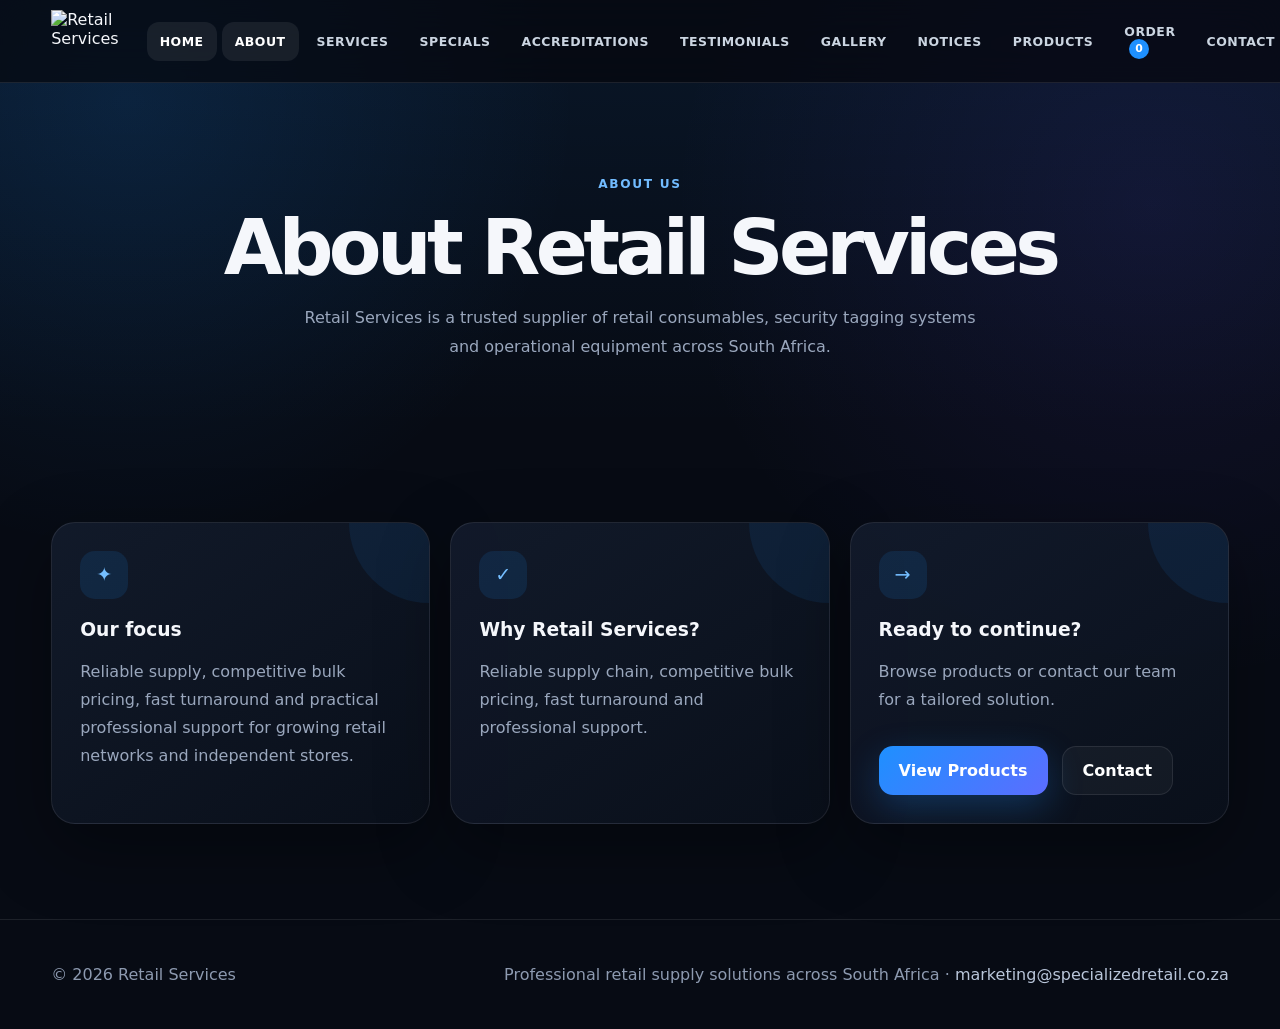
==== About/index.html @ 5dd1ee58 "Working site that needs pics" ====
<!doctype html><html lang="en"><head><meta charset="utf-8"><meta name="viewport" content="width=device-width,initial-scale=1"><title>About Us · Retail Services</title><meta name="description" content="Retail Services — professional retail supply solutions."><link rel="icon" href="/favicon.ico"><link rel="stylesheet" href="/assets/css/site.css"></head><body>
<nav class="navbar"><div class="container nav-inner">
<a class="brand" href="/"><img src="https://specializedretailstorage.blob.core.windows.net/retailservicesmedia/logo.png" alt="Retail Services"></a>
<button class="menu-btn" aria-label="Menu">☰</button>
<div class="nav-links">
<a href="/">Home</a><a href="/About/">About</a><a href="/Services/">Services</a><a href="/Specials/">Specials</a><a href="/Accreditations/">Accreditations</a><a href="/Testimonials/">Testimonials</a><a href="/Gallery/">Gallery</a><a href="/Notices/">Notices</a><a href="/Products/">Products</a><a href="/Order/">Order <span class="cart-count">0</span></a><a href="/Contact/">Contact</a>
</div></div></nav><div class="progress"></div>
<main><section class="page-hero"><div class="container reveal"><div class="kicker">About Us</div><h1>About Retail Services</h1><p>Retail Services is a trusted supplier of retail consumables, security tagging systems and operational equipment across South Africa.</p></div></section><section class="section"><div class="container grid"><div class="card reveal"><div class="icon">✦</div><h3>Our focus</h3><p class="muted">Reliable supply, competitive bulk pricing, fast turnaround and practical professional support for growing retail networks and independent stores.</p></div><div class="card reveal"><div class="icon">✓</div><h3>Why Retail Services?</h3><p class="muted">Reliable supply chain, competitive bulk pricing, fast turnaround and professional support.</p></div><div class="card reveal"><div class="icon">→</div><h3>Ready to continue?</h3><p class="muted">Browse products or contact our team for a tailored solution.</p><div class="actions" style="justify-content:flex-start"><a class="btn btn-primary" href="/Products/">View Products</a><a class="btn btn-outline" href="/Contact/">Contact</a></div></div></div></div></section></main>
<footer class="footer"><div class="container footer-inner"><div>© 2026 Retail Services</div><div>Professional retail supply solutions across South Africa · <a href="mailto:marketing@specializedretail.co.za">marketing@specializedretail.co.za</a></div></div></footer>
<div class="toast"></div><script src="/assets/js/site.js"></script>
</body></html>
---- assets/css/site.css ----
:root{--bg:#070b14;--bg2:#0d1322;--panel:rgba(18,25,41,.78);--text:#f5f7fb;--muted:#9aa7bd;--line:rgba(255,255,255,.09);--accent:#1e90ff;--accent2:#5fb3ff;--success:#20d47b;--radius:24px;--shadow:0 24px 70px rgba(0,0,0,.35)}
*{box-sizing:border-box}html{scroll-behavior:smooth}body{margin:0;background:radial-gradient(circle at 10% 10%,rgba(30,144,255,.12),transparent 28rem),radial-gradient(circle at 90% 20%,rgba(112,76,255,.10),transparent 30rem),var(--bg);color:var(--text);font-family:Inter,system-ui,-apple-system,Segoe UI,sans-serif;overflow-x:hidden}a{text-decoration:none;color:inherit}.container{width:min(1180px,92%);margin:auto}
.navbar{position:fixed;top:0;left:0;right:0;z-index:1000;background:rgba(7,11,20,.68);backdrop-filter:blur(18px);border-bottom:1px solid var(--line)}.nav-inner{min-height:82px;display:flex;align-items:center;gap:28px}.brand img{height:62px;width:auto;display:block}.nav-links{margin-left:auto;display:flex;align-items:center;gap:5px}.nav-links a{padding:12px 13px;border-radius:12px;color:#cbd5e1;font-size:.78rem;font-weight:800;text-transform:uppercase;letter-spacing:.04em;transition:.25s}.nav-links a:hover,.nav-links a.active{color:#fff;background:rgba(255,255,255,.07)}.cart-count{display:inline-flex;min-width:20px;height:20px;align-items:center;justify-content:center;border-radius:99px;background:var(--accent);font-size:.68rem;margin-left:5px;color:#fff}.menu-btn{display:none;margin-left:auto;border:1px solid var(--line);background:rgba(255,255,255,.06);color:#fff;border-radius:12px;padding:10px 12px;font-size:1.1rem}.progress{position:fixed;z-index:1100;top:0;left:0;height:3px;width:0;background:linear-gradient(90deg,var(--accent),#8d6bff);box-shadow:0 0 16px rgba(30,144,255,.7)}
main{padding-top:82px}.hero{min-height:76vh;display:grid;place-items:center;position:relative;overflow:hidden}.hero:before,.hero:after{content:"";position:absolute;border-radius:50%;pointer-events:none}.hero:before{width:420px;height:420px;background:rgba(30,144,255,.12);left:-150px;top:10%;filter:blur(2px);animation:float 8s ease-in-out infinite}.hero:after{width:340px;height:340px;background:rgba(116,72,255,.11);right:-100px;bottom:-80px;filter:blur(2px);animation:float 10s ease-in-out infinite reverse}.hero-content{position:relative;z-index:1;text-align:center;max-width:900px;padding:80px 0}.eyebrow{display:inline-flex;gap:8px;align-items:center;border:1px solid rgba(95,179,255,.25);background:rgba(30,144,255,.08);padding:8px 13px;border-radius:999px;color:#8ecbff;font-size:.75rem;font-weight:900;letter-spacing:.12em;text-transform:uppercase}.hero h1{font-size:clamp(3rem,7vw,6.4rem);line-height:.95;letter-spacing:-.065em;margin:24px 0 22px}.gradient-text{background:linear-gradient(110deg,#fff 15%,#72bcff 52%,#9a7cff 90%);-webkit-background-clip:text;background-clip:text;color:transparent}.hero p{max-width:700px;margin:0 auto;color:var(--muted);font-size:1.15rem;line-height:1.8}.actions{display:flex;justify-content:center;gap:14px;flex-wrap:wrap;margin-top:32px}
.btn{border:0;cursor:pointer;display:inline-flex;align-items:center;justify-content:center;gap:9px;border-radius:14px;padding:14px 20px;font-weight:900;transition:.25s;position:relative;overflow:hidden}.btn:after{content:"";position:absolute;inset:0;background:linear-gradient(110deg,transparent,rgba(255,255,255,.18),transparent);transform:translateX(-120%);transition:.6s}.btn:hover:after{transform:translateX(120%)}.btn:hover{transform:translateY(-3px)}.btn-primary{background:linear-gradient(135deg,var(--accent),#5c6dff);color:white;box-shadow:0 12px 35px rgba(30,144,255,.25)}.btn-outline{border:1px solid var(--line);background:rgba(255,255,255,.04);color:#fff}.btn-success{background:linear-gradient(135deg,#18b96b,#25d98a);color:#04130c}
.section{padding:95px 0}.section-alt{background:rgba(255,255,255,.018);border-top:1px solid var(--line);border-bottom:1px solid var(--line)}.section-head{max-width:720px;margin-bottom:45px}.section-head.center{text-align:center;margin-left:auto;margin-right:auto}.kicker{color:#72bcff;font-size:.76rem;font-weight:900;letter-spacing:.14em;text-transform:uppercase}.section h2{font-size:clamp(2rem,4vw,3.4rem);letter-spacing:-.045em;margin:10px 0 15px}.section-head p{color:var(--muted);line-height:1.8}.grid{display:grid;grid-template-columns:repeat(3,1fr);gap:20px}.grid-2{grid-template-columns:repeat(2,1fr)}.card{background:linear-gradient(145deg,rgba(20,29,47,.82),rgba(10,16,28,.82));border:1px solid var(--line);border-radius:var(--radius);padding:28px;box-shadow:var(--shadow);transition:.35s;position:relative;overflow:hidden}.card:before{content:"";position:absolute;width:160px;height:160px;right:-80px;top:-80px;background:rgba(30,144,255,.09);border-radius:50%;transition:.35s}.card:hover{transform:translateY(-8px);border-color:rgba(95,179,255,.3)}.card:hover:before{transform:scale(1.5)}.card h3,.card h4{margin-top:0}.muted{color:var(--muted);line-height:1.75}.icon{width:48px;height:48px;display:grid;place-items:center;border-radius:15px;background:rgba(30,144,255,.12);color:#75beff;font-size:1.2rem;margin-bottom:20px}
.product-grid{display:grid;grid-template-columns:repeat(3,1fr);gap:24px}.product-card{padding:0;overflow:hidden}.product-media{height:250px;position:relative;overflow:hidden;background:#111827}.product-media img{width:100%;height:100%;object-fit:cover;display:block;transition:.55s}.product-card:hover .product-media img{transform:scale(1.07)}.product-body{padding:25px}.product-title{font-size:1.25rem;font-weight:900;margin-bottom:8px}.price{font-size:1.55rem;font-weight:950;color:#79c3ff}.product-body .muted{font-size:.93rem}.qty-row{display:flex;gap:10px;margin-top:20px}.qty{width:90px;background:#0a1020;border:1px solid var(--line);color:#fff;border-radius:12px;text-align:center;padding:12px;font-weight:800}
.page-hero{padding:95px 0 65px;text-align:center;background:linear-gradient(180deg,rgba(30,144,255,.07),transparent)}.page-hero h1{font-size:clamp(2.7rem,6vw,5rem);letter-spacing:-.06em;margin:12px 0}.page-hero p{color:var(--muted);max-width:680px;margin:auto;line-height:1.8}.order-layout{display:grid;grid-template-columns:.9fr 1.4fr;gap:25px;align-items:start}.sticky{position:sticky;top:105px}.summary-list{display:grid;gap:12px}.summary-item{display:flex;justify-content:space-between;gap:14px;padding:14px 0;border-bottom:1px solid var(--line)}.summary-item small{color:var(--muted)}.total{display:flex;justify-content:space-between;font-size:1.25rem;font-weight:950;padding-top:18px}.empty{padding:50px;text-align:center}.form-shell{min-height:650px}.form-shell iframe{width:100%;min-height:650px;border:0;border-radius:18px;background:#fff}.notice{padding:16px 18px;border-radius:15px;background:rgba(30,144,255,.08);border:1px solid rgba(95,179,255,.2);color:#cce8ff;line-height:1.6}.copy-row{display:flex;gap:10px;margin-top:18px}.copy-box{flex:1;background:#080d18;border:1px solid var(--line);border-radius:12px;padding:12px;color:#b8c4d6;font-size:.84rem;white-space:pre-wrap}.gallery{display:grid;grid-template-columns:repeat(3,1fr);gap:18px}.gallery img{width:100%;height:290px;object-fit:cover;border-radius:20px;border:1px solid var(--line);transition:.4s}.gallery img:hover{transform:scale(1.025);box-shadow:0 18px 50px rgba(0,0,0,.35)}.footer{padding:45px 0;border-top:1px solid var(--line);color:#8d9ab0}.footer-inner{display:flex;justify-content:space-between;gap:20px;align-items:center}.footer a{color:#b9c6da}.reveal{opacity:0;transform:translateY(24px);transition:opacity .7s ease,transform .7s ease}.reveal.visible{opacity:1;transform:none}.toast{position:fixed;right:22px;bottom:22px;z-index:2000;background:#121a2b;border:1px solid var(--line);padding:14px 18px;border-radius:14px;box-shadow:var(--shadow);transform:translateY(30px);opacity:0;pointer-events:none;transition:.3s}.toast.show{opacity:1;transform:none}
@keyframes float{50%{transform:translateY(-24px) translateX(14px)}}@media(max-width:1050px){.nav-links{display:none}.menu-btn{display:block}.nav-links.open{display:flex;position:absolute;top:82px;left:4%;right:4%;padding:15px;background:rgba(8,13,24,.97);border:1px solid var(--line);border-radius:18px;flex-direction:column;align-items:stretch}.nav-links.open a{margin:0}.grid,.product-grid{grid-template-columns:repeat(2,1fr)}.order-layout{grid-template-columns:1fr}.sticky{position:static}}@media(max-width:650px){.nav-inner{min-height:74px}.brand img{height:52px}main{padding-top:74px}.hero{min-height:70vh}.section{padding:70px 0}.grid,.product-grid,.gallery,.grid-2{grid-template-columns:1fr}.hero h1{font-size:3.2rem}.footer-inner{flex-direction:column;text-align:center}.product-media{height:220px}.copy-row{flex-direction:column}}
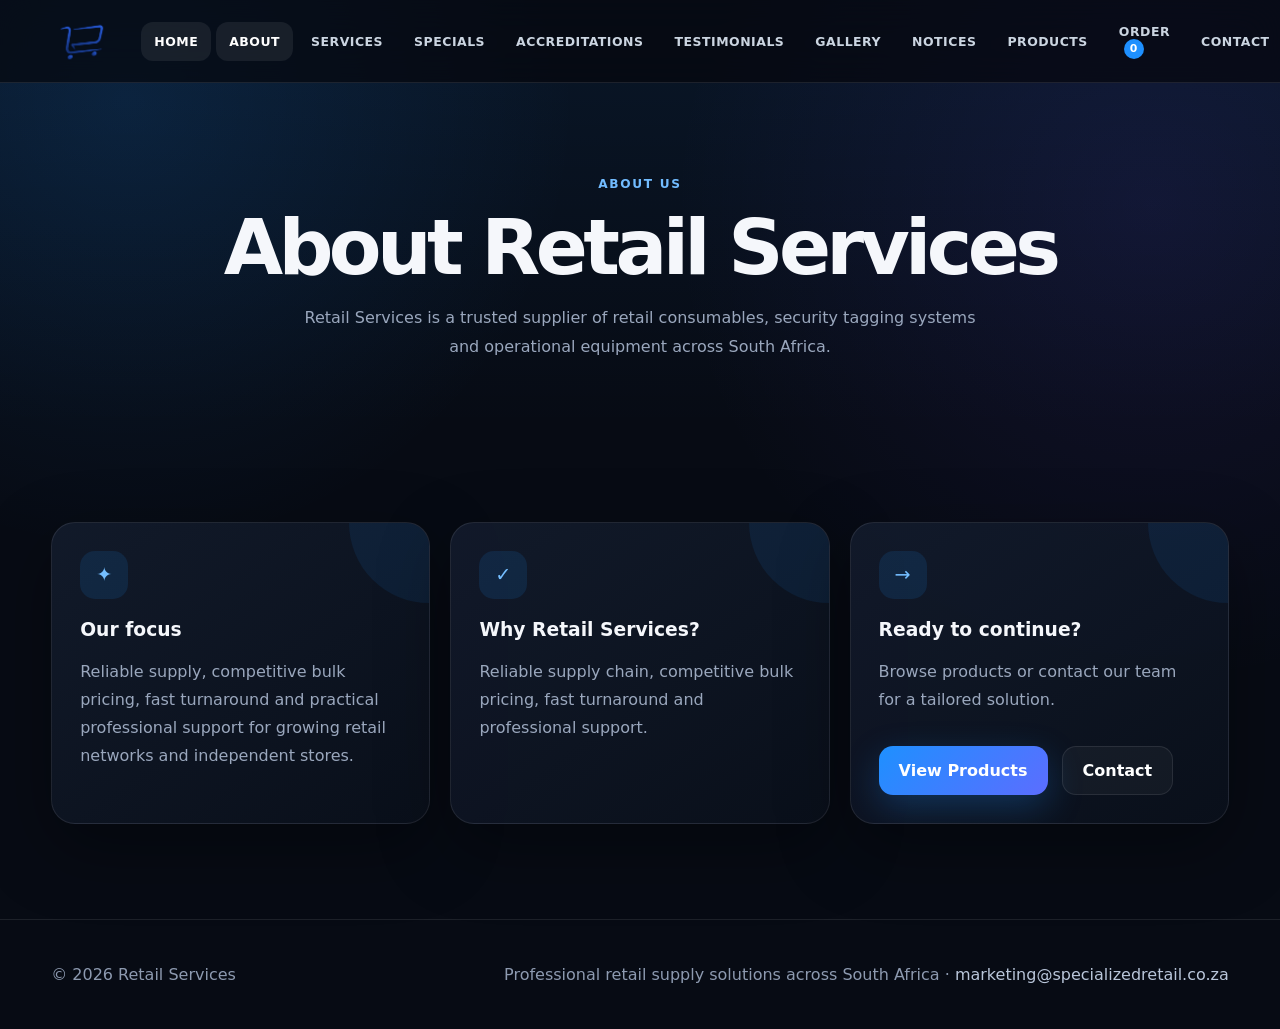
==== commit 4c624259: "fixed logo link to local" ====
--- a/About/index.html
+++ b/About/index.html
@@ -1,6 +1,6 @@
 <!doctype html><html lang="en"><head><meta charset="utf-8"><meta name="viewport" content="width=device-width,initial-scale=1"><title>About Us · Retail Services</title><meta name="description" content="Retail Services — professional retail supply solutions."><link rel="icon" href="/favicon.ico"><link rel="stylesheet" href="/assets/css/site.css"></head><body>
 <nav class="navbar"><div class="container nav-inner">
-<a class="brand" href="/"><img src="https://specializedretailstorage.blob.core.windows.net/retailservicesmedia/logo.png" alt="Retail Services"></a>
+<a class="brand" href="/"><img src="../images/logo.png" alt="Retail Services"></a>
 <button class="menu-btn" aria-label="Menu">☰</button>
 <div class="nav-links">
 <a href="/">Home</a><a href="/About/">About</a><a href="/Services/">Services</a><a href="/Specials/">Specials</a><a href="/Accreditations/">Accreditations</a><a href="/Testimonials/">Testimonials</a><a href="/Gallery/">Gallery</a><a href="/Notices/">Notices</a><a href="/Products/">Products</a><a href="/Order/">Order <span class="cart-count">0</span></a><a href="/Contact/">Contact</a>
